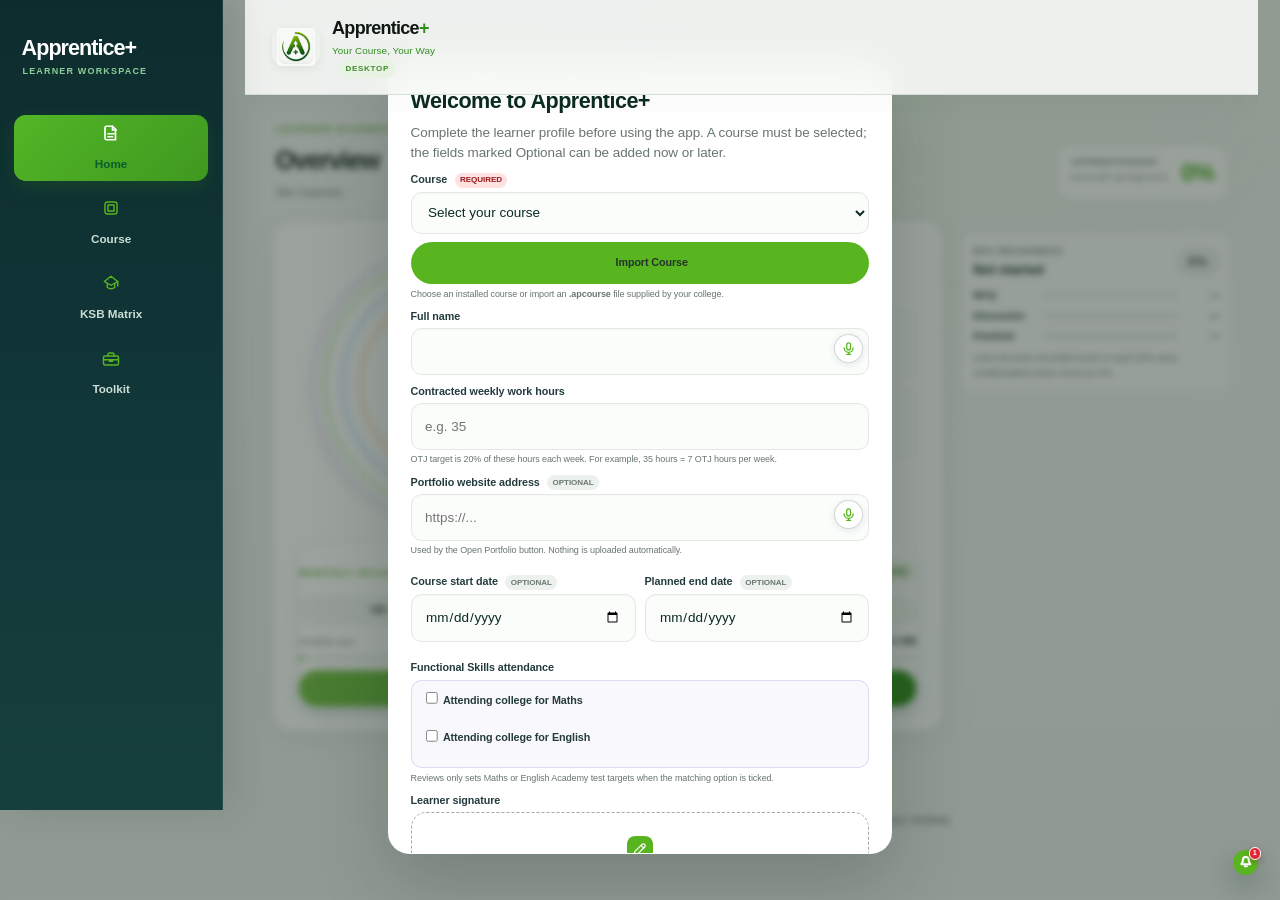
==== index.html @ d0a84313 "Add files via upload" ====
<!doctype html>
<html lang="en">
<head>
  <meta charset="utf-8">
  <meta name="viewport" content="width=device-width,initial-scale=1,viewport-fit=cover">
  <meta name="theme-color" content="#58b51f">
  <meta name="description" content="Apprentice+ local evidence pack builder">
  <link rel="manifest" href="manifest.json">
  <link rel="icon" href="favicon-32.png" type="image/png" sizes="32x32">
  <link rel="apple-touch-icon" href="apple-touch-icon.png">
  <link rel="stylesheet" href="styles.css?v=2.88">
  <title>Apprentice+</title>
  <script>
  (() => {
    const desktopQuery = window.matchMedia('(min-width: 960px) and (pointer: fine)');
    const applyDesktopMode = () => {
      const desktop = desktopQuery.matches;
      const width = window.innerWidth || document.documentElement.clientWidth || 0;
      const scale = desktop ? (width >= 1600 ? 80 : width >= 1280 ? 90 : 100) : 100;
      document.documentElement.classList.toggle('desktop-mode', desktop);
      document.documentElement.classList.remove('desktop-scale-80','desktop-scale-90','desktop-scale-100');
      if (desktop) document.documentElement.classList.add(`desktop-scale-${scale}`);
      document.documentElement.dataset.layoutMode = desktop ? 'desktop' : 'mobile';
      document.documentElement.dataset.desktopScale = String(scale);
    };
    applyDesktopMode();
    desktopQuery.addEventListener?.('change', applyDesktopMode);
    window.addEventListener('resize', applyDesktopMode, {passive:true});
  })();
  </script>
</head>
<body>
  <noscript><div class="noscript">Apprentice+ requires JavaScript.</div></noscript>
  <div id="app"></div>
  <div id="toast" class="toast" role="status" aria-live="polite"></div>
  <!-- Isolated notification bell: intentionally outside #app so Apprentice+ renders cannot replace it. -->
  <button type="button" id="notificationBell" class="notification-bell no-print" aria-label="Open notifications" aria-controls="notificationBellPanel" aria-expanded="false">
    <span class="notification-bell-icon" aria-hidden="true"><svg viewBox="0 0 24 24"><path d="M18 8a6 6 0 0 0-12 0c0 7-3 7-3 9h18c0-2-3-2-3-9Z"/><path d="M10 21h4"/></svg></span>
    <span class="notification-bell-count" aria-label="1 unread notification">1</span>
  </button>

  <div id="notificationBellBackdrop" class="notification-bell-backdrop no-print" hidden></div>
  <section id="notificationBellPanel" class="notification-bell-panel no-print" role="dialog" aria-modal="true" aria-labelledby="notificationBellTitle" hidden>
    
    <header class="notification-bell-header">
      <div>
        <p class="notification-bell-kicker">Apprentice+</p>
        <h2 id="notificationBellTitle">Notifications</h2>
      </div>
      <button type="button" id="notificationBellClose" class="notification-bell-close" aria-label="Close notifications">×</button>
    </header>
    <div class="notification-bell-list" id="notificationBellList">
      <article class="notification-bell-item unread" data-notification-id="welcome">
        <div class="notification-bell-item-content">
          <span class="notification-bell-item-icon" aria-hidden="true">🔔</span>
          <div>
            <strong>Notifications are ready</strong>
            <p>This bell will show important Apprentice+ messages without changing the app logo or main navigation.</p>
            <small>Just now</small>
          </div>
        </div>
      </article>
      <article class="notification-bell-item unread notification-update-item" id="notificationUpdateItem" hidden>
        <div class="notification-bell-item-content">
          <span class="notification-bell-item-icon update" aria-hidden="true">↑</span>
          <div>
            <strong>App update available</strong>
            <p class="notification-update-version" id="notificationUpdateVersion">A new Apprentice+ version is ready.</p>
            <div class="notification-update-whats-new"><b>What’s new</b><ul id="notificationUpdateFeatures"></ul></div>
            <button type="button" class="notification-update-button" id="notificationOpenUpdate">View update</button>
          </div>
        </div>
      </article>
    </div>
    <footer class="notification-bell-footer"><button type="button" id="notificationSettingsButton">Notification settings</button><button type="button" id="notificationClearButton">Clear</button></footer>
  </section>

  <script src="qrcode-browser.js?v=1.1"></script>
  <script src="pdf-generator.js?v=2.84"></script>
  <script src="specification-sheet.js?v=1.1"></script>
  <script src="functional-skills-bank.js?v=1.1"></script>
  <script src="trade-courses-bank.js?v=1.1"></script>
  <script src="mcq-question-bank.js?v=1.1"></script>
  <script src="mcq-engine.js?v=1.1"></script>
  <script src="app.js?v=2.88"></script>
  <script src="review-transfer.js?v=2.3"></script>
  <script>
  (() => {
    const bell = document.getElementById('notificationBell');
    const panel = document.getElementById('notificationBellPanel');
    const backdrop = document.getElementById('notificationBellBackdrop');
    const closeButton = document.getElementById('notificationBellClose');
    const list = document.getElementById('notificationBellList');
    const count = bell?.querySelector('.notification-bell-count');
    const updateItem = document.getElementById('notificationUpdateItem');
    const updateVersion = document.getElementById('notificationUpdateVersion');
    const updateFeatures = document.getElementById('notificationUpdateFeatures');
    const openUpdateButton = document.getElementById('notificationOpenUpdate');
    const settingsButton = document.getElementById('notificationSettingsButton');
    const clearButton = document.getElementById('notificationClearButton');
    if (!bell || !panel || !backdrop || !closeButton || !list || !count) return;

    const settingsKey = 'apprenticeplus.appSettings.v1';
    const getNotificationSettings = () => {
      try { return {enabled:true,updates:true,epa:true,assignments:true,certificates:true,otj:true,reminders:true,projects:true,reviews:true,learning:true,...(JSON.parse(localStorage.getItem(settingsKey)||'{}').notifications||{})}; }
      catch { return {enabled:true,updates:true,epa:true,assignments:true,certificates:true,otj:true,reminders:true,projects:true,reviews:true,learning:true}; }
    };
    const applyNotificationSettings = () => {
      const settings = getNotificationSettings();
      bell.hidden = !settings.enabled;
      if (!settings.enabled) closeNotifications?.(true);
      if (updateItem) updateItem.hidden = !settings.enabled || !settings.updates || updateItem.dataset.updateAvailable !== '1';
      updateCount();
    };

    const deletedKey = 'apprenticeplus.notifications.deleted.v1';
    let deleted = [];
    let closeTimer = 0;
    let panelOpen = false;
    try { deleted = JSON.parse(localStorage.getItem(deletedKey) || '[]'); } catch { deleted = []; }
    list.querySelectorAll('[data-notification-id]').forEach(item => {
      if (deleted.includes(item.dataset.notificationId)) item.remove();
    });
    const updateCount = () => {
      const total = list.querySelectorAll('.notification-bell-item:not([hidden])').length;
      count.textContent = String(total);
      count.hidden = total === 0;
      count.setAttribute('aria-label', `${total} notification${total === 1 ? '' : 's'}`);
      bell.setAttribute('aria-label', total ? `Open notifications, ${total} available` : 'Open notifications');
      const empty = list.querySelector('.notification-bell-empty');
      if (!total && !empty) list.insertAdjacentHTML('beforeend', '<div class="notification-bell-empty"><strong>No notifications</strong><p>New Apprentice+ messages will appear here.</p></div>');
      if (total && empty) empty.remove();
    };
    const deleteNotification = item => {
      const id = item.dataset.notificationId;
      if (id && !deleted.includes(id)) {
        deleted.push(id);
        try { localStorage.setItem(deletedKey, JSON.stringify(deleted)); } catch {}
      }
      item.classList.add('deleting');
      window.setTimeout(() => { item.remove(); updateCount(); }, 180);
    };
    const attachSwipe = item => {
      if (!item || item.dataset.swipeReady === '1') return;
      item.dataset.swipeReady = '1';
      const content = item.querySelector('.notification-bell-item-content');
      if (!content) return;
      let pointerId = null, startX = 0, startY = 0, currentX = 0, currentY = 0, dragging = false, horizontal = false;
      const reset = () => {
        if (pointerId !== null) { try { item.releasePointerCapture(pointerId); } catch {} }
        pointerId = null; dragging = false; horizontal = false;
        item.classList.remove('swiping','swipe-left','swipe-right');
        content.style.transform = '';
      };
      item.addEventListener('pointerdown', event => {
        if (event.target.closest('button')) return;
        if (event.pointerType === 'mouse' && event.button !== 0) return;
        pointerId = event.pointerId;
        startX = currentX = event.clientX; startY = currentY = event.clientY;
        dragging = true; horizontal = false;
        try { item.setPointerCapture(pointerId); } catch {}
      }, {passive:true});
      item.addEventListener('pointermove', event => {
        if (!dragging || event.pointerId !== pointerId) return;
        currentX = event.clientX; currentY = event.clientY;
        const dx = currentX - startX, dy = currentY - startY;
        if (!horizontal && Math.abs(dx) < 8 && Math.abs(dy) < 8) return;
        if (!horizontal && Math.abs(dy) > Math.abs(dx)) { reset(); return; }
        horizontal = true; item.classList.add('swiping');
        item.classList.toggle('swipe-left', dx < 0);
        item.classList.toggle('swipe-right', dx > 0);
        content.style.transform = `translateX(${Math.max(-125, Math.min(125, dx))}px)`;
        if (event.cancelable) event.preventDefault();
      }, {passive:false});
      const finish = event => {
        if (!dragging || (event && event.pointerId !== pointerId)) return;
        const dx = currentX - startX;
        if (horizontal && Math.abs(dx) >= 72) deleteNotification(item); else reset();
      };
      item.addEventListener('pointerup', finish);
      item.addEventListener('pointercancel', reset);
      item.addEventListener('lostpointercapture', () => { if (dragging) reset(); });
    };
    list.querySelectorAll('.notification-bell-item').forEach(attachSwipe);
    const refreshDynamicNotifications = () => {
      list.querySelectorAll('[data-notification-id]').forEach(item => {
        if (deleted.includes(item.dataset.notificationId)) item.remove();
        else attachSwipe(item);
      });
      updateCount();
    };
    window.addEventListener('apprenticeplus:notifications-refresh', refreshDynamicNotifications);

    const closeNotifications = (immediate = false) => {
      clearTimeout(closeTimer); panelOpen = false;
      panel.classList.remove('open');
      bell.setAttribute('aria-expanded', 'false');
      document.body.classList.remove('notification-panel-open');
      const finish = () => { if (!panelOpen) { panel.hidden = true; backdrop.hidden = true; } };
      if (immediate) finish(); else closeTimer = window.setTimeout(finish, 180);
    };
    const openNotifications = () => {
      clearTimeout(closeTimer); panelOpen = true;
      panel.hidden = false; backdrop.hidden = false;
      bell.setAttribute('aria-expanded', 'true');
      document.body.classList.add('notification-panel-open');
      requestAnimationFrame(() => { if (panelOpen) panel.classList.add('open'); });
    };

    const showUpdateNotification = info => {
      if (!updateItem) return;
      const version = String(info?.version || 'A new version');
      const updateId = `app-update-${version.toLowerCase().replace(/[^a-z0-9]+/g, '-')}`;
      if (deleted.includes(updateId)) return;
      updateItem.dataset.notificationId = updateId;
      updateItem.dataset.updateAvailable = '1';
      const features = Array.isArray(info?.features) && info.features.length ? info.features : ['Performance improvements and minor fixes.'];
      updateVersion.textContent = `${version} is ready to install.`;
      updateFeatures.innerHTML = features.slice(0, 8).map(feature => `<li>${String(feature).replace(/[&<>"']/g, char => ({'&':'&amp;','<':'&lt;','>':'&gt;','"':'&quot;',"'":'&#39;'}[char]))}</li>`).join('');
      updateItem.hidden = !getNotificationSettings().enabled || !getNotificationSettings().updates; attachSwipe(updateItem); updateCount();
    };
    window.addEventListener('apprenticeplus:update-ready', event => showUpdateNotification(event.detail));
    if (window.apprenticePlusPendingUpdateInfo) showUpdateNotification(window.apprenticePlusPendingUpdateInfo);
    openUpdateButton?.addEventListener('click', () => {
      closeNotifications();
      window.setTimeout(() => { if (typeof window.openUpdateReadyModal === 'function') window.openUpdateReadyModal(); }, 190);
    });
    applyNotificationSettings();
    window.addEventListener('apprenticeplus:settings-changed', () => { applyNotificationSettings(); queueMicrotask(() => window.refreshAppNotifications?.()); });
    window.addEventListener('storage', event => { if (event.key === settingsKey) { applyNotificationSettings(); window.refreshAppNotifications?.(); } });

    list.addEventListener('click', event => {
      if (event.target.closest('button,a,input,select,textarea')) return;
      const item = event.target.closest('.notification-bell-item');
      if (!item || item.classList.contains('swiping')) return;
      const action = item.querySelector('[data-open-app-notification],[data-open-reminder],#notificationOpenUpdate');
      action?.click();
    });
    bell.addEventListener('click', openNotifications);
    closeButton.addEventListener('click', () => closeNotifications());
    backdrop.addEventListener('click', () => closeNotifications());
    settingsButton?.addEventListener('click',()=>{ closeNotifications(); window.setTimeout(()=>{ if(window.__apprenticePlusOpenNotificationSettings) window.__apprenticePlusOpenNotificationSettings(); },190); });
    clearButton?.addEventListener('click',()=>{ list.querySelectorAll('.notification-bell-item:not([hidden])').forEach(item=>deleteNotification(item)); });
    document.addEventListener('keydown', event => { if (event.key === 'Escape' && panelOpen) closeNotifications(); });
    document.addEventListener('visibilitychange', () => { if (document.visibilityState === 'visible' && !panelOpen) closeNotifications(true); });
    window.addEventListener('pageshow', () => { if (!panelOpen) closeNotifications(true); });
  })();
  </script>

</body>
</html>
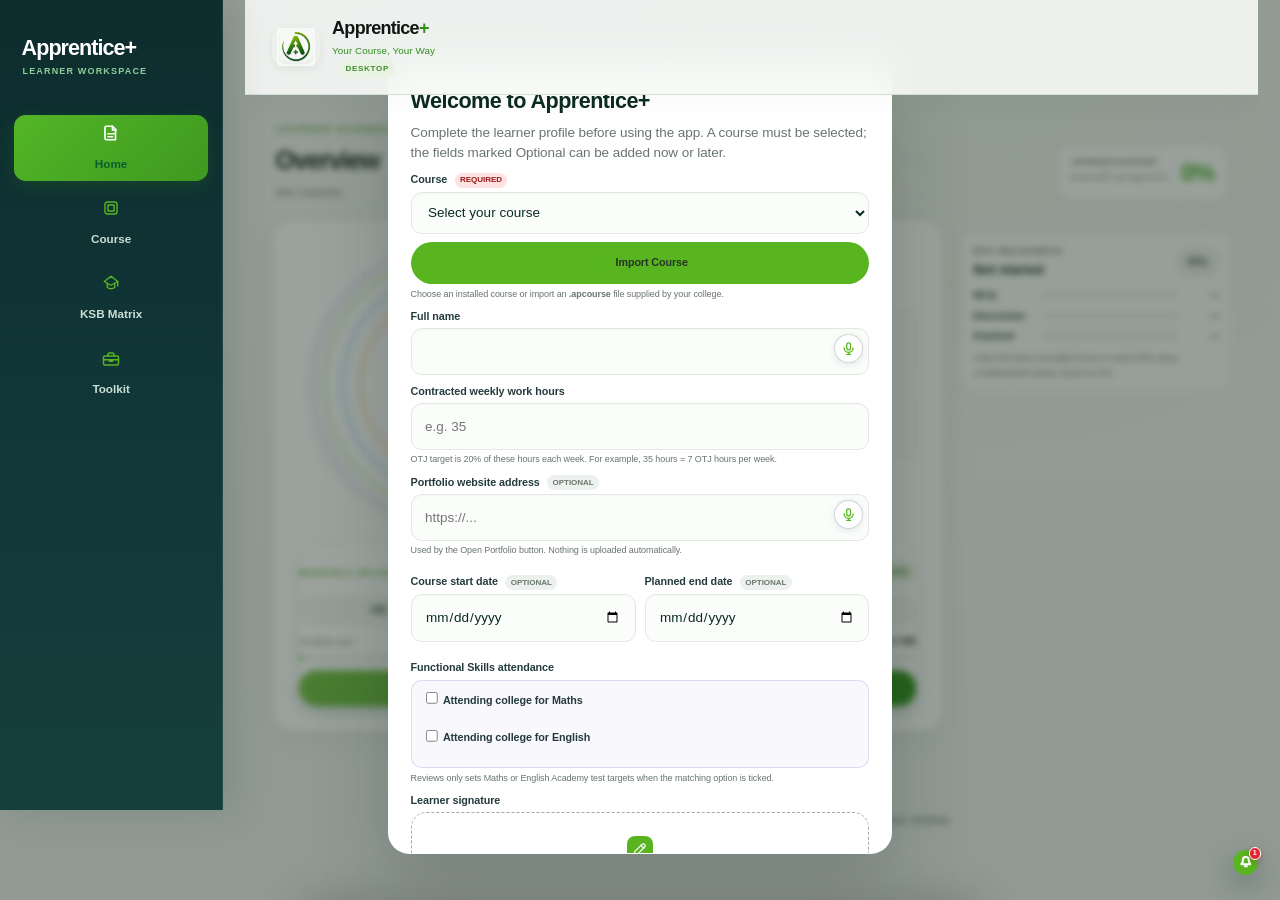
==== commit 4d0d5d54: "Load Bob assistant foundation" ====
--- a/index.html
+++ b/index.html
@@ -8,7 +8,7 @@
   <link rel="manifest" href="manifest.json">
   <link rel="icon" href="favicon-32.png" type="image/png" sizes="32x32">
   <link rel="apple-touch-icon" href="apple-touch-icon.png">
-  <link rel="stylesheet" href="styles.css?v=2.88">
+  <link rel="stylesheet" href="styles.css?v=2.91">
   <title>Apprentice+</title>
   <script>
   (() => {
@@ -41,7 +41,6 @@
 
   <div id="notificationBellBackdrop" class="notification-bell-backdrop no-print" hidden></div>
   <section id="notificationBellPanel" class="notification-bell-panel no-print" role="dialog" aria-modal="true" aria-labelledby="notificationBellTitle" hidden>
-    
     <header class="notification-bell-header">
       <div>
         <p class="notification-bell-kicker">Apprentice+</p>
@@ -76,14 +75,15 @@
   </section>
 
   <script src="qrcode-browser.js?v=1.1"></script>
-  <script src="pdf-generator.js?v=2.84"></script>
+  <script src="pdf-generator.js?v=2.91"></script>
   <script src="specification-sheet.js?v=1.1"></script>
   <script src="functional-skills-bank.js?v=1.1"></script>
   <script src="trade-courses-bank.js?v=1.1"></script>
   <script src="mcq-question-bank.js?v=1.1"></script>
   <script src="mcq-engine.js?v=1.1"></script>
-  <script src="app.js?v=2.88"></script>
+  <script src="app.js?v=2.91"></script>
   <script src="review-transfer.js?v=2.3"></script>
+  <script src="bob-foundation.js?v=0.1.0"></script>
   <script>
   (() => {
     const bell = document.getElementById('notificationBell');
@@ -248,4 +248,4 @@
   </script>
 
 </body>
-</html>
+</html>
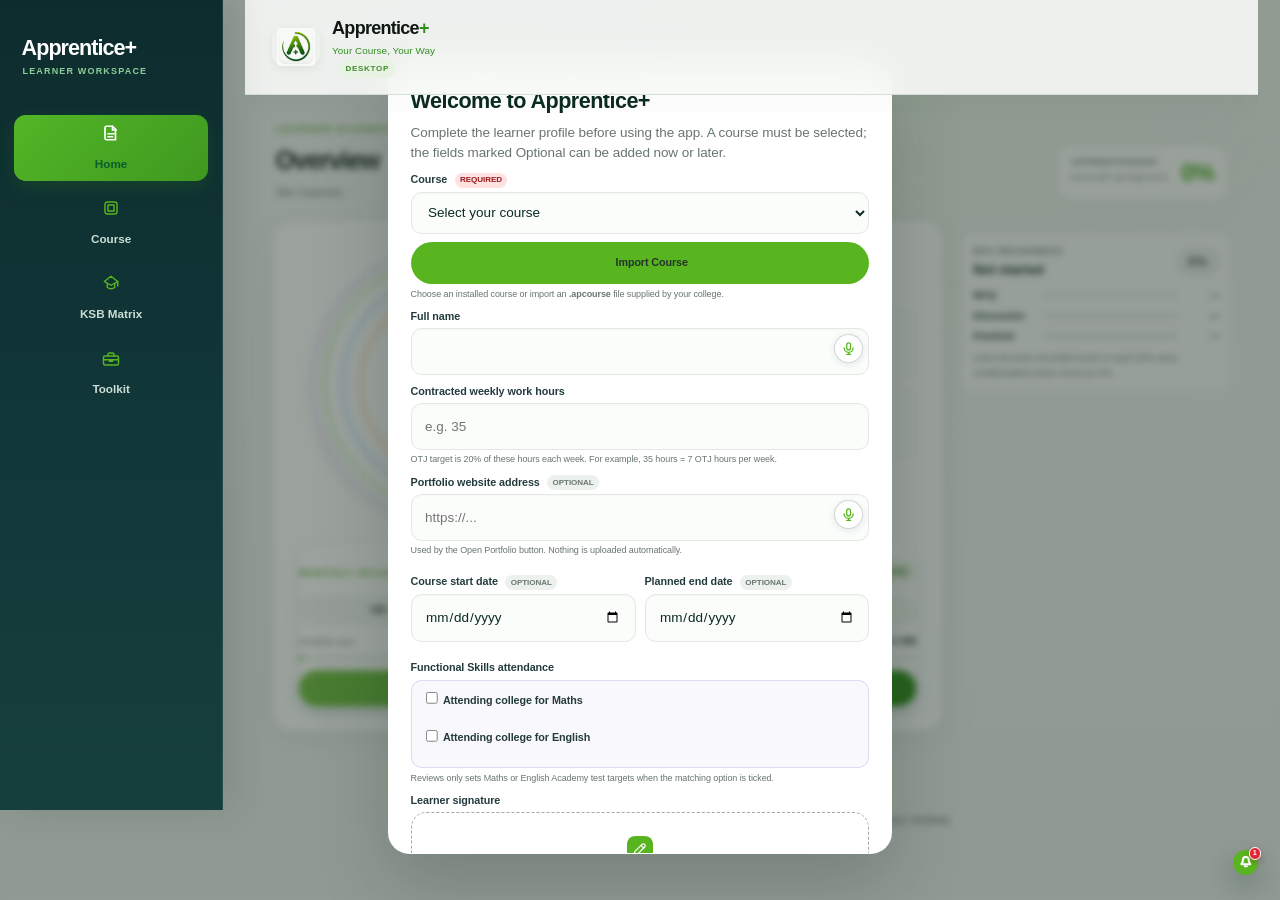
==== commit 4fb1ae99: "Remove Bob assistant" ====
--- a/index.html
+++ b/index.html
@@ -83,7 +83,6 @@
   <script src="mcq-engine.js?v=1.1"></script>
   <script src="app.js?v=2.91"></script>
   <script src="review-transfer.js?v=2.3"></script>
-  <script src="bob-foundation.js?v=0.1.0"></script>
   <script>
   (() => {
     const bell = document.getElementById('notificationBell');
@@ -248,4 +247,4 @@
   </script>
 
 </body>
-</html>+</html>
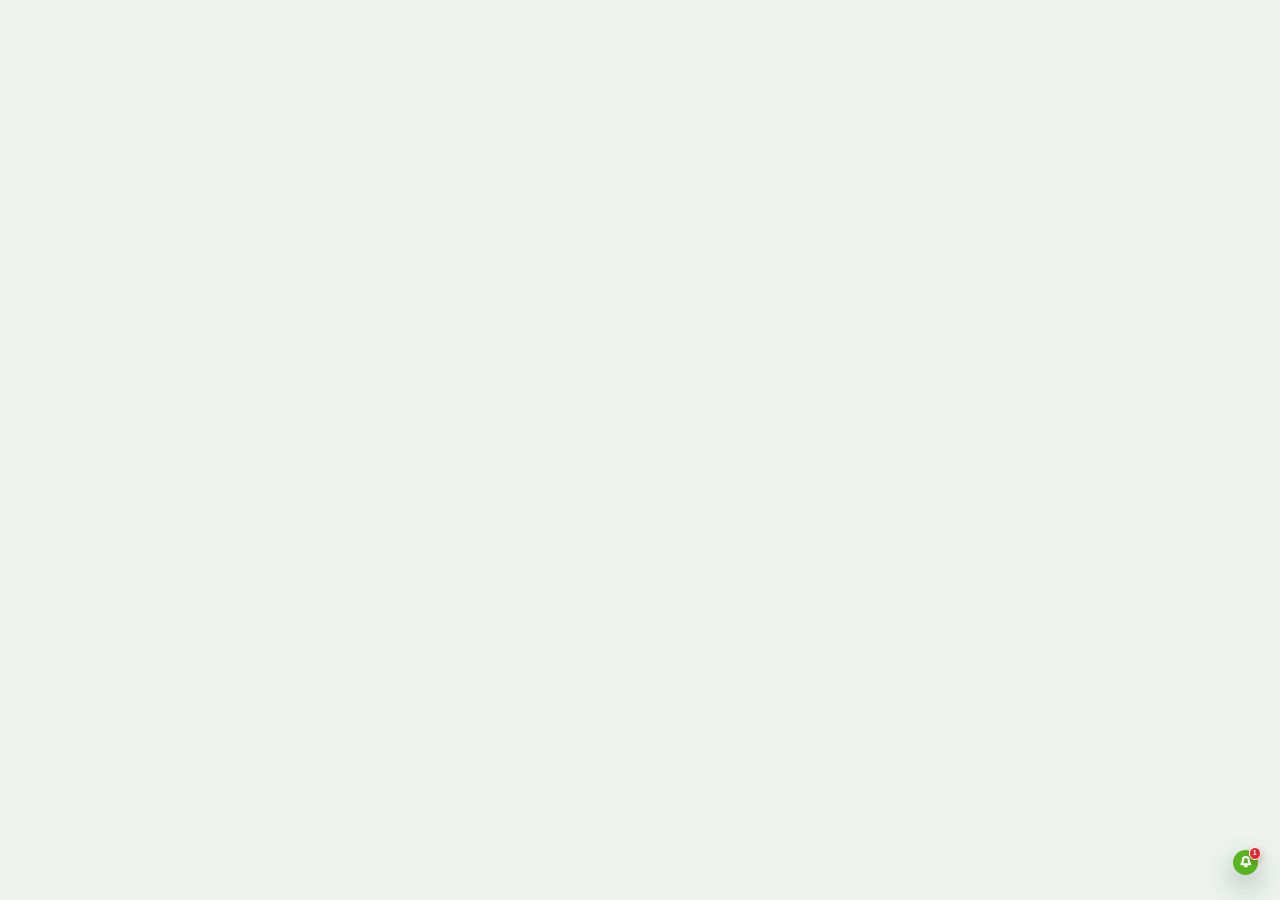
==== commit acc3d967: "Improve mobile parity and evidence save feedback" ====
--- a/index.html
+++ b/index.html
@@ -4,6 +4,10 @@
   <meta charset="utf-8">
   <meta name="viewport" content="width=device-width,initial-scale=1,viewport-fit=cover">
   <meta name="theme-color" content="#58b51f">
+  <meta name="apple-mobile-web-app-capable" content="yes">
+  <meta name="apple-mobile-web-app-status-bar-style" content="default">
+  <meta name="apple-mobile-web-app-title" content="Apprentice+">
+  <meta name="format-detection" content="telephone=no">
   <meta name="description" content="Apprentice+ local evidence pack builder">
   <link rel="manifest" href="manifest.json">
   <link rel="icon" href="favicon-32.png" type="image/png" sizes="32x32">
@@ -13,6 +17,8 @@
   <script>
   (() => {
     const desktopQuery = window.matchMedia('(min-width: 960px) and (pointer: fine)');
+    const appleMobile = /iPad|iPhone|iPod/.test(navigator.userAgent) || (navigator.platform === 'MacIntel' && navigator.maxTouchPoints > 1);
+    document.documentElement.classList.toggle('ios-device', appleMobile);
     const applyDesktopMode = () => {
       const desktop = desktopQuery.matches;
       const width = window.innerWidth || document.documentElement.clientWidth || 0;
--- a/styles.css
+++ b/styles.css
@@ -6102,3 +6102,31 @@
 /* V2.86 — learner Reviews is exchange and history; Home remains the target action centre */
 .reviews-heading{margin:4px 0 14px}.reviews-heading h1{margin:0;font-size:clamp(1.65rem,7vw,2.15rem);letter-spacing:.03em}.reviews-share,.reviews-receive{padding:18px;margin-bottom:12px;border-radius:14px}.reviews-share h2,.reviews-receive h2,.reviews-history>h2{margin:0 0 7px;font-size:.94rem;letter-spacing:.08em}.reviews-share>p{margin:0;color:var(--muted);line-height:1.45}.reviews-action-grid{display:grid;grid-template-columns:1fr 1fr;gap:10px;margin-top:15px}.reviews-action-grid>div{display:grid;gap:6px;text-align:center}.reviews-action-grid .btn{width:100%;min-height:52px;border-radius:10px;font-weight:900}.reviews-action-grid small{color:var(--muted);font-size:.75rem}.reviews-history{margin:22px 0}.reviews-history-card{display:flex;align-items:center;justify-content:space-between;gap:14px;margin:0 0 9px;padding:15px;border:1px solid var(--line);border-radius:12px;background:var(--card,#fff)}.reviews-history-card>div{display:grid;gap:4px}.reviews-history-card time{font-weight:900;letter-spacing:.06em}.reviews-history-card strong{color:#21752c}.reviews-history-card span{color:var(--muted);font-size:.82rem}.reviews-history-card .btn{min-width:78px;min-height:44px}.reviews-empty{padding:22px 16px;border:1px dashed var(--line);border-radius:12px;text-align:center;background:var(--card,#fff)}.reviews-empty strong,.reviews-empty small{display:block}.reviews-empty p{margin:8px 0}.reviews-empty small{color:var(--muted)}.reviews-modal{z-index:10150}.reviews-modal .modal-card{width:min(520px,100%);max-height:90vh;overflow:auto;border-radius:18px}.reviews-qr,.reviews-success{text-align:center}.reviews-qr [data-v2-qr]{display:flex;justify-content:center;margin:16px 0}.reviews-qr canvas{width:min(340px,100%);height:auto}.reviews-qr .btn,.reviews-success .btn{width:100%;margin-top:12px;min-height:50px}.reviews-success-tick{display:grid;place-items:center;width:64px;height:64px;margin:0 auto 12px;border-radius:50%;background:#58b51f;color:#fff;font-size:2rem;font-weight:900}.reviews-success>strong{display:block;font-size:1.6rem;color:#21752c}.reviews-detail>section{margin-top:18px;padding-top:14px;border-top:1px solid var(--line)}.reviews-detail h3{font-size:.82rem;letter-spacing:.08em}.reviews-status{color:#21752c}.reviews-progress-grid{display:grid;grid-template-columns:repeat(3,1fr);gap:8px}.reviews-progress-grid>div{display:grid;gap:3px;padding:11px;border-radius:10px;background:#f2f8ef}.reviews-progress-grid strong{font-size:1.3rem}.reviews-progress-grid small{color:var(--muted)}.reviews-last-targets{padding:0;list-style:none}.reviews-last-targets li{margin:7px 0}.reviews-video{position:relative;aspect-ratio:1.25;background:#17211c;border-radius:12px;overflow:hidden}.reviews-video video{width:100%;height:100%;object-fit:cover}.review-v2-home-empty{text-align:center}.review-v2-home-empty p{color:var(--muted)}
 @media(max-width:480px){.reviews-share,.reviews-receive{padding:15px}.reviews-action-grid{gap:8px}.reviews-history-card{align-items:flex-start}.reviews-progress-grid{grid-template-columns:1fr}.reviews-detail{padding:20px 16px}}
+
+/* Mobile parity, portfolio-save confirmation and current page-information control. */
+.page-help-button{
+  width:42px!important;height:42px!important;min-width:42px!important;min-height:42px!important;
+  border:1px solid color-mix(in srgb,var(--green) 24%,#dce7df)!important;border-radius:14px!important;
+  background:linear-gradient(145deg,#fff,color-mix(in srgb,var(--green2) 48%,#fff))!important;
+  color:var(--greenDeep)!important;box-shadow:0 7px 20px rgba(31,76,42,.09)!important;
+  display:grid!important;place-items:center!important;padding:0!important;-webkit-appearance:none;appearance:none;
+  -webkit-tap-highlight-color:transparent;touch-action:manipulation
+}
+.page-help-button .app-icon{width:22px;height:22px;stroke-width:2}.page-help-button:active{transform:scale(.96)}
+.page-help-button:focus-visible{outline:3px solid color-mix(in srgb,var(--green) 32%,transparent);outline-offset:3px}
+.portfolio-save-toast{width:min(440px,calc(100vw - 28px));border-radius:16px!important;text-align:center;padding:15px 18px!important;background:#123d2d!important;box-shadow:0 14px 36px rgba(9,45,31,.28)!important}
+.portfolio-save-toast::before{content:'✓';display:inline-grid;place-items:center;width:23px;height:23px;margin-right:9px;border-radius:50%;background:#fff;color:#238445;font-weight:950;vertical-align:-2px}
+
+/* Safari/iPhone uses the same usable viewport, touch sizes and scrolling behaviour as Android. */
+html.ios-device{height:100%;min-height:100%;-webkit-text-size-adjust:100%}
+html.ios-device body{min-height:100%;min-height:-webkit-fill-available;overscroll-behavior-y:none}
+html.ios-device .shell{min-height:100svh;padding-top:max(20px,env(safe-area-inset-top));padding-left:max(16px,env(safe-area-inset-left));padding-right:max(16px,env(safe-area-inset-right));padding-bottom:calc(126px + env(safe-area-inset-bottom))}
+html.ios-device :where(input,textarea,select){font-size:16px!important}
+html.ios-device :where(.modal-card,.page-help-sheet,.notification-bell-panel,.evidence-pdf-pages){-webkit-overflow-scrolling:touch}
+html.ios-device :where(button,.btn,[role="button"],label[for]){-webkit-tap-highlight-color:transparent;touch-action:manipulation}
+html.ios-device .bottom-nav{bottom:max(10px,env(safe-area-inset-bottom))!important}
+html.ios-device.keyboard-open .bottom-nav{display:none!important}
+@supports (-webkit-touch-callout:none){
+  .phone-video-recorder,.walk-recorder-overlay{height:100svh!important;min-height:100svh!important}
+  .modal-card{max-height:calc(100svh - var(--app-bottom-clearance,100px) - 18px)}
+}
